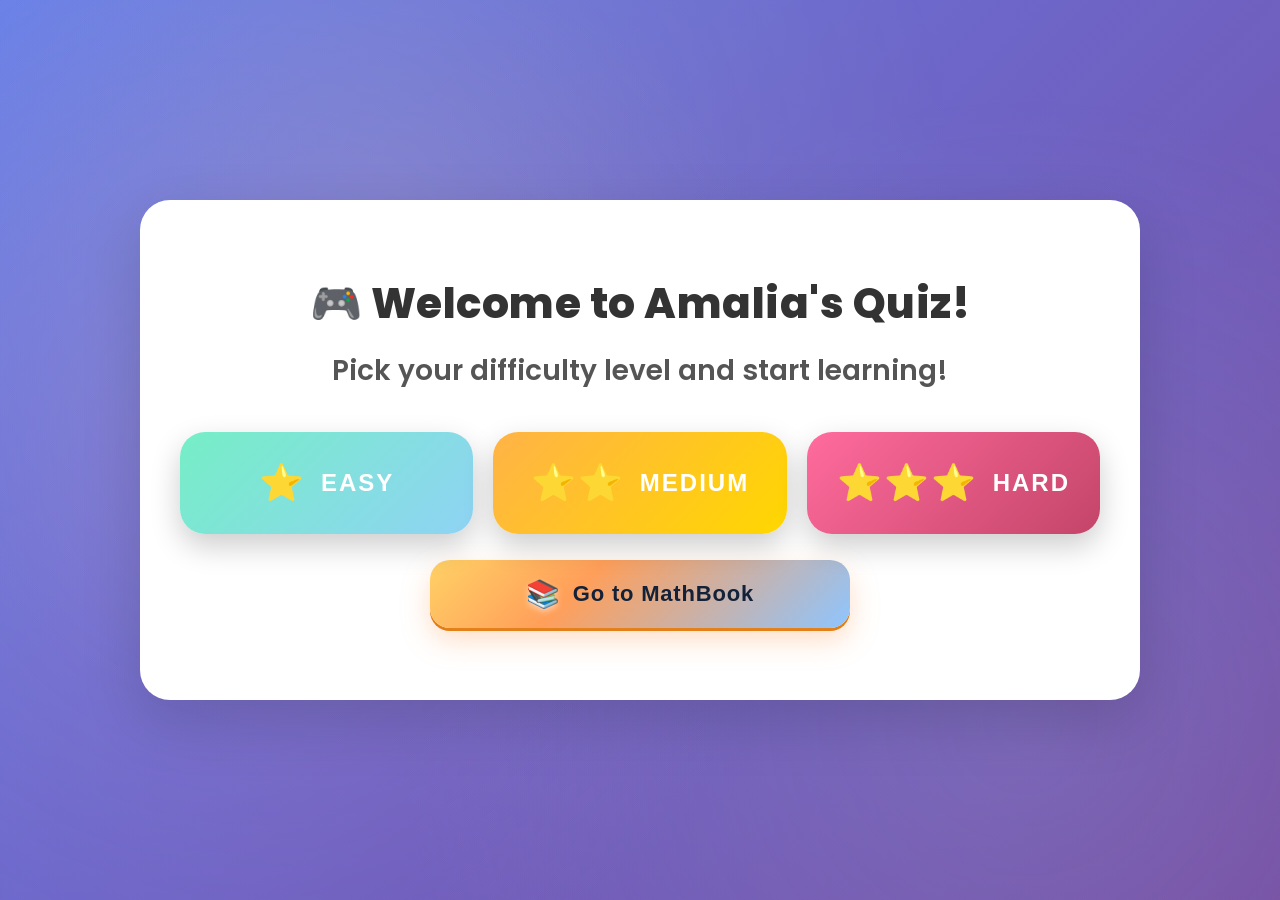
==== index.html @ 67c0c626 "Initial commit Ammalia's project" ====
<!DOCTYPE html>
<html lang="en">
<head>
    <meta charset="UTF-8">
    <meta name="viewport" content="width=device-width, initial-scale=1.0">
    <title>Amalia's Learning Quiz</title>
    <link rel="preconnect" href="https://fonts.googleapis.com">
    <link rel="preconnect" href="https://fonts.gstatic.com" crossorigin>
    <link href="https://fonts.googleapis.com/css2?family=Poppins:wght@400;600;700;800&family=Nunito:wght@400;600;700&family=Comic+Neue:wght@300;400;700&display=swap" rel="stylesheet">
    <link rel="stylesheet" href="style.css">
    <link rel="stylesheet" href="styles/home.css">
</head>
<body>
    <div class="container">
        <!-- Welcome Screen -->
        <div id="welcomeScreen" class="screen active">
            <div class="welcome-content">
                <h1 class="welcome-title">🎮 Welcome to Amalia's Quiz!</h1>
                <p class="welcome-subtitle">Pick your difficulty level and start learning!</p>
                
                <div class="difficulty-buttons">
                    <button class="difficulty-btn easy-btn" data-difficulty="easy">
                        <span class="difficulty-icon">⭐</span>
                        <span>Easy</span>
                    </button>
                    <button class="difficulty-btn medium-btn" data-difficulty="medium">
                        <span class="difficulty-icon">⭐⭐</span>
                        <span>Medium</span>
                    </button>
                    <button class="difficulty-btn hard-btn" data-difficulty="hard">
                        <span class="difficulty-icon">⭐⭐⭐</span>
                        <span>Hard</span>
                    </button>
                </div>

                <button class="mathbook-btn" onclick="window.location.href='units.html'">
                    <span class="mathbook-icon">📚</span>
                    <span>Go to MathBook</span>
                </button>
            </div>
        </div>

        <!-- Quiz Screen -->
        <div id="quizScreen" class="screen">
            <div class="quiz-header">
                <div class="score-section">
                    <div class="score-display">Score: <span id="currentScore">0</span>/<span id="totalQuestions">30</span></div>
                </div>
                <div class="question-counter">
                    <span id="questionNumber">1</span> / <span id="totalQuestions2">30</span>
                </div>
                <button id="exitButton" class="btn btn-exit">✕ Exit</button>
            </div>

            <!-- Progress Bar -->
            <div class="progress-container">
                <div class="progress-bar">
                    <div id="progressFill" class="progress-fill"></div>
                </div>
                <p class="progress-text"><span id="progressPercent">0</span>% Complete</p>
            </div>

            <div class="quiz-content">
                <!-- Question Display -->
                <div class="question-section">
                    <h2 id="questionText" class="question-text"></h2>
                    
                    <!-- Image for question (if applicable) -->
                    <div id="questionImage" class="question-image"></div>
                </div>

                <!-- Answer Options (Multiple Choice) -->
                <div class="answers-container" id="answersContainer"></div>

                <!-- Matching Container -->
                <div id="matchingContainer" class="matching-container hidden">
                    <div class="matching-pairs">
                        <div class="matching-column">
                            <div id="matchingLeft" class="matching-column-items"></div>
                        </div>
                        <div class="matching-column">
                            <div id="matchingRight" class="matching-column-items"></div>
                        </div>
                    </div>
                    <button id="submitMatchingButton" class="btn btn-primary submit-matching-btn">Check Matches</button>
                </div>

                <!-- Feedback Section (hidden by default) -->
                <div id="feedbackSection" class="feedback-section hidden">
                    <div class="feedback-content">
                        <img id="feedbackImage" class="feedback-image" src="" alt="Feedback" style="display:none;">
                        <video id="feedbackVideo" class="feedback-video" style="display:none; width: 200px; height: 200px; border-radius: 15px;"></video>
                        <p id="feedbackMessage" class="feedback-message"></p>
                        <p id="correctAnswerDisplay" class="correct-answer-display hidden"></p>
                        <button id="nextButton" class="btn btn-primary next-btn">Next Question</button>
                    </div>
                </div>
            </div>
        </div>

        <!-- End Screen -->
        <div id="endScreen" class="screen">
            <div class="end-content">
                <h1 class="end-title">🎉 Great Job!</h1>
                <p class="final-score">You scored: <span id="finalScore">0</span> / <span id="finalTotal">30</span></p>
                
                <!-- Star Rating -->
                <div class="stars-container">
                    <div id="starsDisplay" class="stars"></div>
                </div>

                <!-- Performance Message -->
                <p id="performanceMessage" class="performance-message"></p>

                <!-- Replay Button -->
                <button id="replayButton" class="btn btn-primary replay-btn">
                    🔄 Play Again
                </button>
            </div>
        </div>
    </div>
   

    <!-- Audio Elements -->
    <!-- <audio id="successSound" preload="auto">
        <source src="./ElevenLabs_2026-01-23T22_26_37_Rachel_pre_sp97_s92_sb75_f2-5.mp3" type="audio/mpeg">
    </audio> -->
    <audio id="tryAgainSound" preload="auto">
        <source src="[data-uri]" type="audio/wav">
    </audio>

    <!-- Scripts -->
    <script src="data.js"></script>
    <script src="app.js"></script>
</body>
</html>
---- style.css ----
/* ===================================
   RESET AND BASE STYLES
   =================================== */
* {
    margin: 0;
    padding: 0;
    box-sizing: border-box;
}

body {
    font-family: 'Poppins', 'Nunito', 'Comic Neue', 'Arial', 'Helvetica', sans-serif;
    background: linear-gradient(135deg, #667eea 0%, #764ba2 100%);
    min-height: 100vh;
    display: flex;
    justify-content: center;
    align-items: center;
    padding: 10px;
    position: relative;
    overflow-x: hidden;
}

body::before {
    content: '';
    position: fixed;
    top: 0;
    left: 0;
    width: 100%;
    height: 100%;
    background: radial-gradient(circle at 20% 50%, rgba(255, 182, 193, 0.15) 0%, transparent 50%),
                radial-gradient(circle at 80% 80%, rgba(173, 216, 230, 0.15) 0%, transparent 50%),
                radial-gradient(circle at 30% 20%, rgba(255, 255, 153, 0.1) 0%, transparent 50%);
    pointer-events: none;
    z-index: -1;
}

/* ===================================
   CONTAINER AND SCREENS
   =================================== */
.container {
    width: 100%;
    max-width: 800px;
    background: white;
    border-radius: 30px;
    box-shadow: 0 20px 60px rgba(0, 0, 0, 0.15);
    overflow: hidden;
    min-height: 500px;
    display: flex;
    flex-direction: column;
}

.screen {
    display: none;
    padding: 30px 20px;
    flex: 1;
    animation: fadeIn 0.3s ease-in;
}

.screen.active {
    display: flex;
    flex-direction: column;
    justify-content: center;
}

@keyframes fadeIn {
    from {
        opacity: 0;
    }
    to {
        opacity: 1;
    }
}

@keyframes slideDown {
    from {
        opacity: 0;
        transform: translateY(-20px);
    }
    to {
        opacity: 1;
        transform: translateY(0);
    }
}

/* ===================================
   WELCOME SCREEN
   =================================== */
.welcome-content {
    text-align: center;
}

.welcome-title {
    font-size: 48px;
    color: #2c3e50;
    margin-bottom: 15px;
    font-weight: 800;
    animation: slideDown 0.6s ease;
    letter-spacing: 0.5px;
}

.welcome-subtitle {
    font-size: 24px;
    color: #555;
    margin-bottom: 40px;
    animation: fadeIn 0.6s ease 0.2s backwards;
    font-weight: 600;
}

.difficulty-buttons {
    display: flex;
    flex-direction: column;
    gap: 20px;
    margin-top: 30px;
}

.mathbook-btn {
    margin-top: 26px;
    width: min(420px, 100%);
    border: none;
    border-radius: 20px;
    padding: 18px 24px;
    display: inline-flex;
    align-items: center;
    justify-content: center;
    gap: 12px;
    cursor: pointer;
    font-size: 22px;
    font-weight: 800;
    letter-spacing: 0.8px;
    color: #132238;
    background: linear-gradient(135deg, #ffd166 0%, #ff9f5a 36%, #8ec5ff 100%);
    box-shadow: 0 12px 28px rgba(255, 159, 90, 0.35), 0 3px 0 #d97706;
    transition: transform 0.22s ease, box-shadow 0.22s ease, filter 0.22s ease;
}

.mathbook-btn:hover {
    transform: translateY(-4px) scale(1.01);
    box-shadow: 0 18px 35px rgba(142, 197, 255, 0.42), 0 3px 0 #b45309;
    filter: saturate(1.05);
}

.mathbook-btn:active {
    transform: translateY(-1px);
    box-shadow: 0 8px 16px rgba(0, 0, 0, 0.2), 0 2px 0 #92400e;
}

.mathbook-btn:focus-visible {
    outline: 4px solid rgba(30, 64, 175, 0.35);
    outline-offset: 3px;
}

.mathbook-icon {
    font-size: 27px;
    filter: drop-shadow(0 3px 3px rgba(255, 255, 255, 0.5));
    animation: bookWiggle 2.4s ease-in-out infinite;
}

@keyframes bookWiggle {
    0%, 100% { transform: rotate(0deg); }
    12% { transform: rotate(-8deg); }
    24% { transform: rotate(8deg); }
    36% { transform: rotate(-5deg); }
    48% { transform: rotate(3deg); }
}

.difficulty-btn {
    padding: 28px 45px;
    font-size: 28px;
    font-weight: 700;
    border: none;
    border-radius: 25px;
    cursor: pointer;
    transition: all 0.3s cubic-bezier(0.4, 0, 0.2, 1);
    display: flex;
    align-items: center;
    justify-content: center;
    gap: 15px;
    color: white;
    box-shadow: 0 12px 30px rgba(0, 0, 0, 0.2);
    text-transform: uppercase;
    letter-spacing: 2px;
    position: relative;
    overflow: hidden;
}

.difficulty-btn::before {
    content: '';
    position: absolute;
    top: 0;
    left: 0;
    width: 100%;
    height: 100%;
    background: rgba(255, 255, 255, 0.1);
    transform: translateY(-100%);
    transition: transform 0.3s ease;
    z-index: 0;
}

.difficulty-btn:hover {
    transform: translateY(-10px) scale(1.02);
    box-shadow: 0 18px 50px rgba(0, 0, 0, 0.25);
}

.difficulty-btn:hover::before {
    transform: translateY(0);
}

.difficulty-btn:active {
    transform: translateY(-3px);
}

.easy-btn {
    background: linear-gradient(135deg, #76EEC6 0%, #8FD3F4 100%);
}

.easy-btn:hover {
    box-shadow: 0 18px 50px rgba(118, 238, 198, 0.5);
}

.medium-btn {
    background: linear-gradient(135deg, #FFB347 0%, #FFD700 100%);
}

.medium-btn:hover {
    box-shadow: 0 18px 50px rgba(255, 179, 71, 0.5);
}

.hard-btn {
    background: linear-gradient(135deg, #FF6B9D 0%, #C44569 100%);
}

.hard-btn:hover {
    box-shadow: 0 18px 50px rgba(255, 107, 157, 0.5);
}

.difficulty-icon {
    font-size: 36px;
    animation: bounce 1.5s ease-in-out infinite;
}

@keyframes bounce {
    0%, 100% { transform: translateY(0) scale(1); }
    50% { transform: translateY(-8px) scale(1.1); }
}

/* ===================================
   QUIZ SCREEN
   =================================== */
.quiz-header {
    display: flex;
    justify-content: space-between;
    align-items: center;
    margin-bottom: 20px;
    padding-bottom: 15px;
    border-bottom: 4px solid #667eea;
    gap: 15px;
    flex-wrap: wrap;
}

.score-section {
    flex: 1;
    min-width: 200px;
}

.score-display {
    font-size: 28px;
    font-weight: 700;
    color: #2c3e50;
    animation: slideIn 0.5s ease;
}

.question-counter {
    font-size: 22px;
    font-weight: 700;
    color: #667eea;
    background: linear-gradient(135deg, #f0f4ff 0%, #e8eeff 100%);
    padding: 12px 24px;
    border-radius: 15px;
    box-shadow: 0 5px 18px rgba(102, 126, 234, 0.25);
    white-space: nowrap;
}

.btn-exit {
    background: linear-gradient(135deg, #FF6B6B 0%, #FF8E8E 100%);
    color: white;
    padding: 14px 24px;
    font-size: 18px;
    border: none;
    border-radius: 15px;
    cursor: pointer;
    transition: all 0.3s ease;
    box-shadow: 0 6px 18px rgba(255, 107, 107, 0.3);
    font-weight: 700;
    white-space: nowrap;
    position: relative;
    overflow: hidden;
}

.btn-exit::before {
    content: '';
    position: absolute;
    top: 0;
    left: -100%;
    width: 100%;
    height: 100%;
    background: rgba(0, 0, 0, 0.1);
    transition: left 0.3s ease;
    z-index: 0;
}

.btn-exit:hover {
    transform: translateY(-4px);
    box-shadow: 0 10px 28px rgba(255, 107, 107, 0.5);
}

.btn-exit:hover::before {
    left: 0;
}

.btn-exit:active {
    transform: translateY(-1px);
}

/* Progress Bar Styles */
.progress-container {
    margin-bottom: 25px;
}

.progress-bar {
    width: 100%;
    height: 16px;
    background: #e0e0e0;
    border-radius: 15px;
    overflow: hidden;
    box-shadow: inset 0 2px 8px rgba(0, 0, 0, 0.1);
}

.progress-fill {
    height: 100%;
    background: linear-gradient(90deg, #667eea 0%, #764ba2 100%);
    transition: width 0.5s cubic-bezier(0.4, 0, 0.2, 1);
    border-radius: 15px;
    box-shadow: 0 0 15px rgba(102, 126, 234, 0.6);
}

.progress-text {
    font-size: 16px;
    color: #555;
    margin-top: 10px;
    text-align: right;
    font-weight: 600;
}

@keyframes slideIn {
    from {
        opacity: 0;
        transform: translateX(-20px);
    }
    to {
        opacity: 1;
        transform: translateX(0);
    }
}

.quiz-content {
    flex: 1;
    display: flex;
    flex-direction: column;
}

.question-section {
    margin-bottom: 30px;
    text-align: center;
}

.question-text {
    font-size: 32px;
    color: #2c3e50;
    margin-bottom: 20px;
    font-weight: 700;
    line-height: 1.5;
    animation: popIn 0.5s ease;
}

.question-image {
    margin: 20px 0;
    min-height: 120px;
    display: flex;
    justify-content: center;
    align-items: center;
    font-size: 80px;
    animation: popIn 0.6s ease 0.1s backwards;
}

@keyframes popIn {
    from {
        opacity: 0;
        transform: scale(0.8);
    }
    to {
        opacity: 1;
        transform: scale(1);
    }
}

/* ===================================
   ANSWERS CONTAINER
   =================================== */
.answers-container {
    display: grid;
    grid-template-columns: 1fr;
    gap: 15px;
    margin-bottom: 20px;
}

/* ===================================
   MATCHING CONTAINER
   =================================== */
.matching-container {
    display: flex;
    flex-direction: column;
    gap: 20px;
}

.matching-container.hidden {
    display: none;
}

.matching-pairs {
    display: grid;
    grid-template-columns: 1fr 1fr;
    gap: 30px;
    padding: 20px;
    background: linear-gradient(135deg, #f8f9fa 0%, #f0f4ff 100%);
    border-radius: 15px;
    box-shadow: 0 4px 15px rgba(102, 126, 234, 0.1);
}

.matching-column {
    display: flex;
    flex-direction: column;
    gap: 2px;
}

.matching-column-items {
    display: flex;
    flex-direction: column;
    gap: 12px;
}

.matching-item {
    padding: 18px 22px;
    font-size: 20px;
    border: 3px solid #667eea;
    background: white;
    border-radius: 18px;
    cursor: pointer;
    transition: all 0.3s cubic-bezier(0.4, 0, 0.2, 1);
    font-weight: 700;
    color: #2c3e50;
    text-align: center;
    position: relative;
    overflow: hidden;
    box-shadow: 0 6px 18px rgba(102, 126, 234, 0.15);
}

.matching-item:hover:not(:disabled):not(.matched) {
    background: #f0f4ff;
    transform: translateY(-5px) scale(1.05);
    box-shadow: 0 10px 28px rgba(102, 126, 234, 0.4);
}

.matching-item:active:not(:disabled):not(.matched) {
    transform: translateY(-1px);
}

.matching-item.selected {
    background: linear-gradient(135deg, #667eea 0%, #764ba2 100%);
    color: white;
    border-color: #667eea;
    box-shadow: 0 10px 30px rgba(102, 126, 234, 0.6);
    animation: popIn 0.3s ease;
}

.matching-item.matched {
    background: linear-gradient(135deg, #76EEC6 0%, #8FD3F4 100%);
    border-color: #00B894;
    color: #0B5345;
    cursor: default;
    box-shadow: 0 10px 28px rgba(118, 238, 198, 0.5);
    animation: popIn 0.4s ease;
}

.matching-item.matched:hover {
    transform: none;
}

.matching-item.incorrect-match {
    animation: shake 0.4s ease;
}

.matching-item:disabled:not(.matched) {
    opacity: 0.6;
    cursor: not-allowed;
}

.submit-matching-btn {
    align-self: center;
    width: 100%;
    max-width: 300px;
    margin-top: 15px;
    padding: 18px 40px;
}

.submit-matching-btn:disabled {
    opacity: 0.6;
    cursor: not-allowed;
}

.answer-btn {
    padding: 22px 30px;
    font-size: 24px;
    border: 3px solid #667eea;
    background: white;
    border-radius: 20px;
    cursor: pointer;
    transition: all 0.3s cubic-bezier(0.4, 0, 0.2, 1);
    font-weight: 700;
    color: #2c3e50;
    text-align: left;
    position: relative;
    overflow: hidden;
    box-shadow: 0 6px 18px rgba(102, 126, 234, 0.15);
}

.answer-btn::before {
    content: '';
    position: absolute;
    top: 0;
    left: -100%;
    width: 100%;
    height: 100%;
    background: rgba(102, 126, 234, 0.05);
    transition: left 0.3s ease;
    z-index: -1;
}

.answer-btn:hover:not(:disabled)::before {
    left: 0;
}

.answer-btn:hover:not(:disabled) {
    background: #f0f4ff;
    transform: translateX(12px) scale(1.02);
    box-shadow: 0 10px 30px rgba(102, 126, 234, 0.5);
    border-color: #667eea;
}

.answer-btn:active:not(:disabled) {
    transform: translateX(5px);
}

.answer-btn:disabled {
    cursor: not-allowed;
}

.answer-btn.correct {
    background: linear-gradient(135deg, #76EEC6 0%, #8FD3F4 100%);
    border-color: #00B894;
    color: #0B5345;
    animation: correctPulse 0.6s ease;
    box-shadow: 0 10px 30px rgba(118, 238, 198, 0.5);
}

.answer-btn.incorrect {
    background: linear-gradient(135deg, #FF6B6B 0%, #FF8E8E 100%);
    border-color: #FF4757;
    color: white;
    animation: shake 0.5s ease;
    box-shadow: 0 10px 30px rgba(255, 107, 107, 0.5);
}

@keyframes correctPulse {
    0% {
        transform: scale(1);
    }
    25% {
        transform: scale(1.08);
    }
    50% {
        transform: scale(1.05);
    }
    100% {
        transform: scale(1);
    }
}

@keyframes shake {
    0%, 100% { transform: translateX(0) rotate(0deg); }
    25% { transform: translateX(-12px) rotate(-2deg); }
    75% { transform: translateX(12px) rotate(2deg); }
}

/* ===================================
   FEEDBACK SECTION
   =================================== */
.feedback-section {
    text-align: center;
    padding: 25px;
    background: linear-gradient(135deg, #f8f9fa 0%, #f0f4ff 100%);
    border-radius: 15px;
    animation: slideUp 0.5s cubic-bezier(0.4, 0, 0.2, 1);
    border-left: 5px solid #667eea;
    box-shadow: 0 8px 25px rgba(0, 0, 0, 0.1);
}

.feedback-section.hidden {
    display: none;
}

@keyframes slideUp {
    from {
        opacity: 0;
        transform: translateY(20px);
    }
    to {
        opacity: 1;
        transform: translateY(0);
    }
}

.feedback-content {
    display: flex;
    flex-direction: column;
    align-items: center;
    gap: 15px;
}

.feedback-image {
    width: 100px;
    height: 100px;
    margin-bottom: 10px;
    animation: bounce 0.6s ease;
}

.feedback-message {
    font-size: 28px;
    font-weight: bold;
    color: #333;
    margin: 10px 0;
    animation: fadeIn 0.5s ease 0.2s backwards;
}

.correct-answer-display {
    font-size: 20px;
    color: #27ae60;
    font-weight: bold;
    margin: 10px 0;
    padding: 10px 15px;
    background: rgba(39, 174, 96, 0.1);
    border-radius: 8px;
    animation: slideDown 0.5s ease;
}

.correct-answer-display.hidden {
    display: none;
}

@keyframes bounce {
    0%, 100% { transform: translateY(0); }
    50% { transform: translateY(-10px); }
}

@keyframes slideDown {
    from {
        opacity: 0;
        transform: translateY(-10px);
    }
    to {
        opacity: 1;
        transform: translateY(0);
    }
}

/* ===================================
   BUTTONS
   =================================== */
.btn {
    padding: 18px 40px;
    font-size: 22px;
    border: none;
    border-radius: 15px;
    cursor: pointer;
    font-weight: bold;
    transition: all 0.3s ease;
    text-transform: uppercase;
    letter-spacing: 1px;
}

.btn-primary {
    background: linear-gradient(135deg, #667eea 0%, #764ba2 100%);
    color: white;
    box-shadow: 0 10px 25px rgba(102, 126, 234, 0.3);
    position: relative;
    overflow: hidden;
}

.btn-primary::before {
    content: '';
    position: absolute;
    top: 50%;
    left: 50%;
    width: 0;
    height: 0;
    background: rgba(255, 255, 255, 0.3);
    border-radius: 50%;
    transform: translate(-50%, -50%);
    transition: width 0.6s, height 0.6s;
}

.btn-primary:hover::before {
    width: 300px;
    height: 300px;
}

.btn-primary:hover {
    transform: translateY(-5px);
    box-shadow: 0 20px 40px rgba(102, 126, 234, 0.5);
}

.btn-primary:active {
    transform: translateY(-2px);
}

.next-btn {
    margin-top: 15px;
    align-self: center;
    width: 100%;
    max-width: 300px;
}

/* ===================================
   END SCREEN
   =================================== */
.end-content {
    text-align: center;
    display: flex;
    flex-direction: column;
    align-items: center;
    justify-content: center;
    gap: 20px;
}

.end-title {
    font-size: 48px;
    color: #333;
    margin-bottom: 20px;
}

.final-score {
    font-size: 36px;
    color: #667eea;
    font-weight: bold;
}

.stars-container {
    margin: 30px 0;
}

.stars {
    font-size: 80px;
    letter-spacing: 10px;
    animation: starPop 0.6s cubic-bezier(0.4, 0, 0.2, 1);
}

@keyframes starPop {
    0% {
        transform: scale(0) rotateZ(-180deg);
        opacity: 0;
    }
    50% {
        transform: scale(1.2) rotateZ(10deg);
    }
    100% {
        transform: scale(1) rotateZ(0deg);
        opacity: 1;
    }
}

.performance-message {
    font-size: 24px;
    color: #333;
    font-weight: bold;
    margin: 20px 0;
    line-height: 1.5;
    animation: slideIn 0.5s ease 0.3s backwards;
}

.replay-btn {
    margin-top: 30px;
    width: 100%;
    max-width: 350px;
    font-size: 26px;
    padding: 25px;
}

/* ===================================
   RESPONSIVE DESIGN
   =================================== */

/* Tablet (768px and up) */
@media (min-width: 768px) {
    .welcome-title {
        font-size: 56px;
    }

    .welcome-subtitle {
        font-size: 28px;
    }

    .difficulty-buttons {
        flex-direction: row;
    }

    .difficulty-btn {
        flex: 1;
        padding: 30px 20px;
        font-size: 24px;
    }

    .question-text {
        font-size: 40px;
    }

    .question-image {
        font-size: 100px;
        min-height: 120px;
    }

    .answers-container {
        grid-template-columns: 1fr 1fr;
        gap: 20px;
    }

    .answer-btn {
        padding: 25px 20px;
        font-size: 20px;
    }

    .matching-pairs {
        grid-template-columns: 1fr 1fr;
        gap: 40px;
    }

    .matching-item {
        padding: 18px 20px;
        font-size: 18px;
    }

    .quiz-header {
        margin-bottom: 40px;
        padding-bottom: 25px;
    }

    .quiz-content {
        padding: 0 30px;
    }
}

/* Large screens (1024px and up) */
@media (min-width: 1024px) {
    .container {
        max-width: 1000px;
    }

    .screen {
        padding: 40px 40px;
    }

    .welcome-title {
        font-size: 64px;
    }

    .question-text {
        font-size: 48px;
    }

    .question-image {
        font-size: 120px;
    }

    .answers-container {
        grid-template-columns: 1fr 1fr;
    }

    .end-title {
        font-size: 56px;
    }

    .stars {
        font-size: 100px;
    }
}

/* Small mobile phones (320px to 480px) */
@media (max-width: 480px) {
    .screen {
        padding: 20px 15px;
    }

    .welcome-title {
        font-size: 36px;
    }

    .welcome-subtitle {
        font-size: 18px;
        margin-bottom: 25px;
    }

    .difficulty-btn {
        padding: 20px 25px;
        font-size: 22px;
        gap: 10px;
    }

    .difficulty-icon {
        font-size: 24px;
    }

    .mathbook-btn {
        margin-top: 18px;
        font-size: 18px;
        padding: 14px 16px;
        border-radius: 16px;
    }

    .mathbook-icon {
        font-size: 22px;
    }

    .quiz-header {
        flex-direction: column;
        gap: 15px;
        margin-bottom: 20px;
    }

    .btn-exit {
        padding: 10px 15px;
        font-size: 14px;
        width: 100%;
    }

    .question-text {
        font-size: 24px;
    }

    .question-image {
        font-size: 60px;
        min-height: 80px;
    }

    .answers-container {
        grid-template-columns: 1fr;
        gap: 12px;
    }

    .answer-btn {
        padding: 15px 20px;
        font-size: 18px;
    }

    .matching-pairs {
        grid-template-columns: 1fr;
        gap: 20px;
    }

    .matching-item {
        padding: 12px 15px;
        font-size: 16px;
    }

    .submit-matching-btn {
        max-width: 250px;
    }

    .feedback-message {
        font-size: 24px;
    }

    .end-title {
        font-size: 36px;
    }

    .final-score {
        font-size: 28px;
    }

    .stars {
        font-size: 60px;
        letter-spacing: 5px;
    }

    .performance-message {
        font-size: 18px;
    }
}
---- styles/home.css ----
/* ===================================
   HOME PAGE STYLES - UNITS ONLY
   =================================== */

* {
    margin: 0;
    padding: 0;
    box-sizing: border-box;
}

body {
    font-family: 'Poppins', 'Nunito', sans-serif;
    background: linear-gradient(135deg, #667eea 0%, #764ba2 100%);
    min-height: 100vh;
    display: flex;
    justify-content: center;
    align-items: center;
    padding: 20px;
}

.home-container {
    width: 100%;
    max-width: 900px;
    background: white;
    border-radius: 30px;
    box-shadow: 0 20px 60px rgba(0, 0, 0, 0.3);
    overflow: hidden;
    display: flex;
    flex-direction: column;
    min-height: 100vh;
}

/* Header */
.home-header {
    background: linear-gradient(135deg, #667eea 0%, #764ba2 100%);
    padding: 30px 20px;
    text-align: center;
    color: white;
}

.logo {
    font-size: 36px;
    font-weight: 800;
    margin-bottom: 10px;
}

.tagline {
    font-size: 18px;
    opacity: 0.95;
    font-weight: 600;
}

/* Content */
.home-content {
    flex: 1;
    padding: 40px 30px;
    text-align: center;
}

.welcome-title {
    font-size: 42px;
    color: #333;
    margin-bottom: 15px;
    font-weight: 800;
}

.welcome-text {
    font-size: 18px;
    color: #666;
    margin-bottom: 40px;
}

/* Units Dictionary Section */
.units-dictionary-section {
    margin-top: 0;
    padding-top: 0;
    border-top: none;
}

.units-dictionary-section h2 {
    font-size: 28px;
    color: #333;
    margin-bottom: 30px;
    font-weight: 800;
    text-align: center;
    display: none;
}

.units-dictionary-grid {
    display: grid;
    grid-template-columns: repeat(auto-fit, minmax(280px, 1fr));
    gap: 20px;
    margin-bottom: 30px;
}

.unit-dict-card {
    background: linear-gradient(135deg, #f5f7fa 0%, #f8f9fb 100%);
    border-radius: 15px;
    padding: 25px;
    border-left: 5px solid #667eea;
    transition: all 0.3s cubic-bezier(0.4, 0, 0.2, 1);
    cursor: pointer;
    position: relative;
    box-shadow: 0 4px 15px rgba(0, 0, 0, 0.08);
    user-select: none;
}

.unit-dict-card:hover {
    transform: translateY(-8px);
    box-shadow: 0 12px 30px rgba(102, 126, 234, 0.25);
    background: linear-gradient(135deg, #667eea 0%, #764ba2 100%);
}

.unit-dict-card:hover h3,
.unit-dict-card:hover p {
    color: white;
}

.unit-number {
    display: inline-flex;
    width: 45px;
    height: 45px;
    background: linear-gradient(135deg, #667eea 0%, #764ba2 100%);
    color: white;
    border-radius: 50%;
    align-items: center;
    justify-content: center;
    font-size: 20px;
    font-weight: 700;
    margin-bottom: 15px;
    transition: all 0.3s ease;
}

.unit-dict-card:hover .unit-number {
    background: white;
    color: #667eea;
    transform: scale(1.1);
}

.unit-dict-card h3 {
    font-size: 20px;
    color: #333;
    margin-bottom: 12px;
    font-weight: 700;
    transition: color 0.3s ease;
}

.unit-dict-card p {
    font-size: 14px;
    color: #666;
    line-height: 1.6;
    transition: color 0.3s ease;
}

/* Footer */
.home-footer {
    background: #f8f9fa;
    padding: 20px;
    text-align: center;
    color: #666;
    font-weight: 600;
    border-top: 1px solid #eee;
}

/* Animations */
@keyframes fade-in {
    from {
        opacity: 0;
        transform: translateY(20px);
    }
    to {
        opacity: 1;
        transform: translateY(0);
    }
}

@keyframes slide-up {
    from {
        opacity: 0;
        transform: translateY(30px);
    }
    to {
        opacity: 1;
        transform: translateY(0);
    }
}

@keyframes pulse {
    0%, 100% {
        transform: scale(1);
    }
    50% {
        transform: scale(1.05);
    }
}

.fade-in {
    animation: fade-in 0.6s ease-out forwards;
}

.slide-up {
    animation: slide-up 0.6s ease-out forwards;
}

.pulse-animation {
    animation: pulse 2s ease-in-out infinite;
}

/* Responsive */
@media (max-width: 768px) {
    .home-content {
        padding: 25px 20px;
    }
    
    .welcome-title {
        font-size: 32px;
    }

    .units-dictionary-section h2 {
        font-size: 24px;
        margin-bottom: 20px;
    }

    .units-dictionary-grid {
        grid-template-columns: 1fr;
        gap: 15px;
    }

    .unit-dict-card {
        padding: 20px;
    }
}

@media (max-width: 480px) {
    .home-header {
        padding: 20px 15px;
    }

    .logo {
        font-size: 28px;
    }

    .tagline {
        font-size: 14px;
    }

    .home-content {
        padding: 20px 15px;
    }

    .welcome-title {
        font-size: 28px;
        margin-bottom: 10px;
    }

    .welcome-text {
        font-size: 14px;
        margin-bottom: 25px;
    }

    .unit-dict-card {
        padding: 18px;
    }

    .unit-dict-card h3 {
        font-size: 18px;
    }

    .unit-dict-card p {
        font-size: 12px;
    }

    .unit-number {
        width: 40px;
        height: 40px;
        font-size: 18px;
    }
}
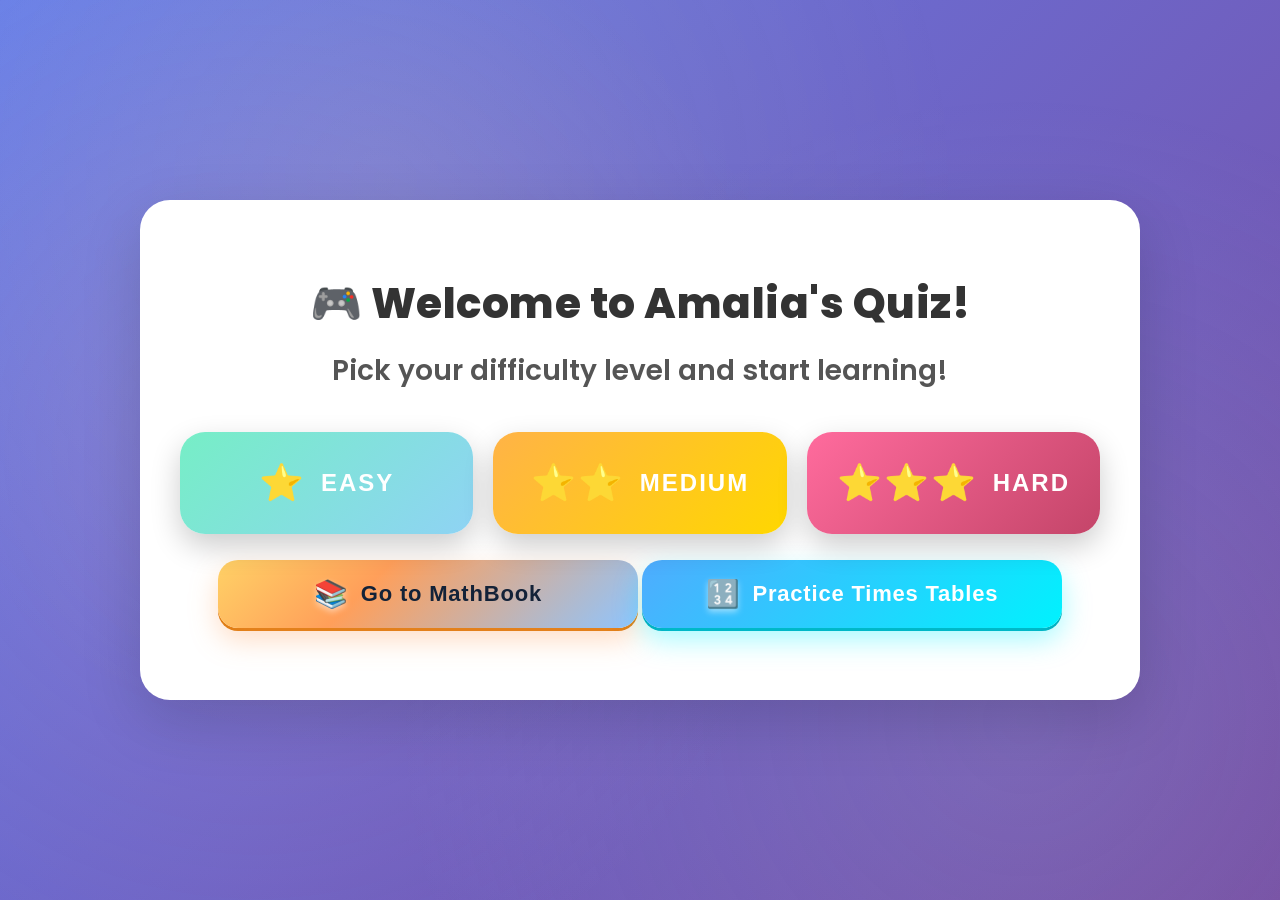
==== commit 3b9115df: "Add multiply and Devition Feature" ====
--- a/index.html
+++ b/index.html
@@ -36,6 +36,10 @@
                 <button class="mathbook-btn" onclick="window.location.href='units.html'">
                     <span class="mathbook-icon">📚</span>
                     <span>Go to MathBook</span>
+                </button>
+                <button class="times-tables-btn" onclick="window.location.href='times-tables.html'">
+                    <span class="times-tables-icon">🔢</span>
+                    <span>Practice Times Tables</span>
                 </button>
             </div>
         </div>
--- a/style.css
+++ b/style.css
@@ -112,7 +112,7 @@
     margin-top: 30px;
 }
 
-.mathbook-btn {
+.mathbook-btn, .times-tables-btn {
     margin-top: 26px;
     width: min(420px, 100%);
     border: none;
@@ -132,23 +132,33 @@
     transition: transform 0.22s ease, box-shadow 0.22s ease, filter 0.22s ease;
 }
 
-.mathbook-btn:hover {
+.times-tables-btn {
+    background: linear-gradient(135deg, #4facfe 0%, #00f2fe 100%);
+    box-shadow: 0 12px 28px rgba(0, 242, 254, 0.35), 0 3px 0 #00a4b4;
+    color: white;
+}
+
+.mathbook-btn:hover, .times-tables-btn:hover {
     transform: translateY(-4px) scale(1.01);
     box-shadow: 0 18px 35px rgba(142, 197, 255, 0.42), 0 3px 0 #b45309;
     filter: saturate(1.05);
 }
 
-.mathbook-btn:active {
+.times-tables-btn:hover {
+    box-shadow: 0 18px 35px rgba(0, 242, 254, 0.42), 0 3px 0 #00a4b4;
+}
+
+.mathbook-btn:active, .times-tables-btn:active {
     transform: translateY(-1px);
     box-shadow: 0 8px 16px rgba(0, 0, 0, 0.2), 0 2px 0 #92400e;
 }
 
-.mathbook-btn:focus-visible {
+.mathbook-btn:focus-visible, .times-tables-btn:focus-visible {
     outline: 4px solid rgba(30, 64, 175, 0.35);
     outline-offset: 3px;
 }
 
-.mathbook-icon {
+.mathbook-icon, .times-tables-icon {
     font-size: 27px;
     filter: drop-shadow(0 3px 3px rgba(255, 255, 255, 0.5));
     animation: bookWiggle 2.4s ease-in-out infinite;
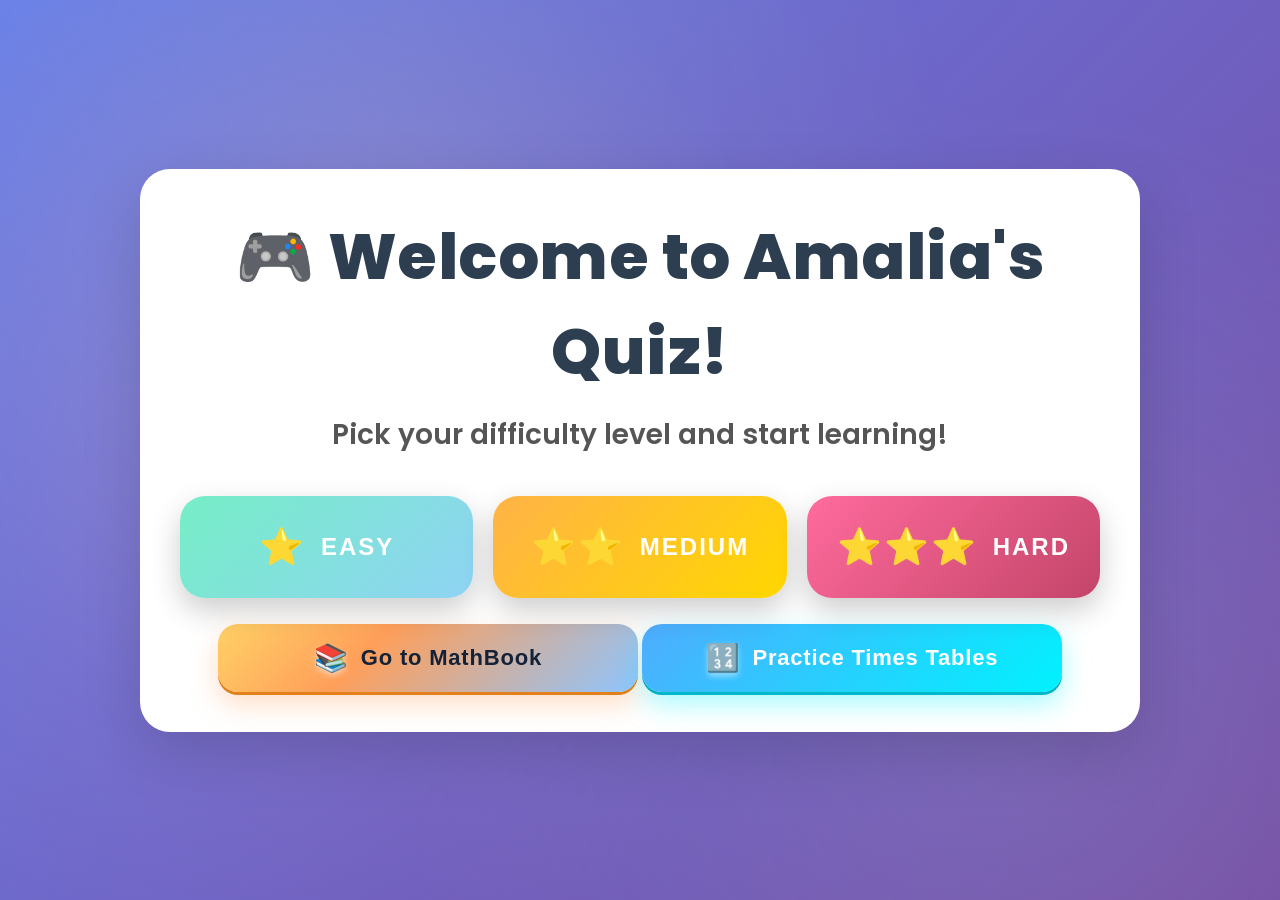
==== commit 5127ab5e: "Move stylesheet link to the correct position" ====
--- a/index.html
+++ b/index.html
@@ -7,8 +7,8 @@
     <link rel="preconnect" href="https://fonts.googleapis.com">
     <link rel="preconnect" href="https://fonts.gstatic.com" crossorigin>
     <link href="https://fonts.googleapis.com/css2?family=Poppins:wght@400;600;700;800&family=Nunito:wght@400;600;700&family=Comic+Neue:wght@300;400;700&display=swap" rel="stylesheet">
+    <link rel="stylesheet" href="styles/home.css">
     <link rel="stylesheet" href="style.css">
-    <link rel="stylesheet" href="styles/home.css">
 </head>
 <body>
     <div class="container">
